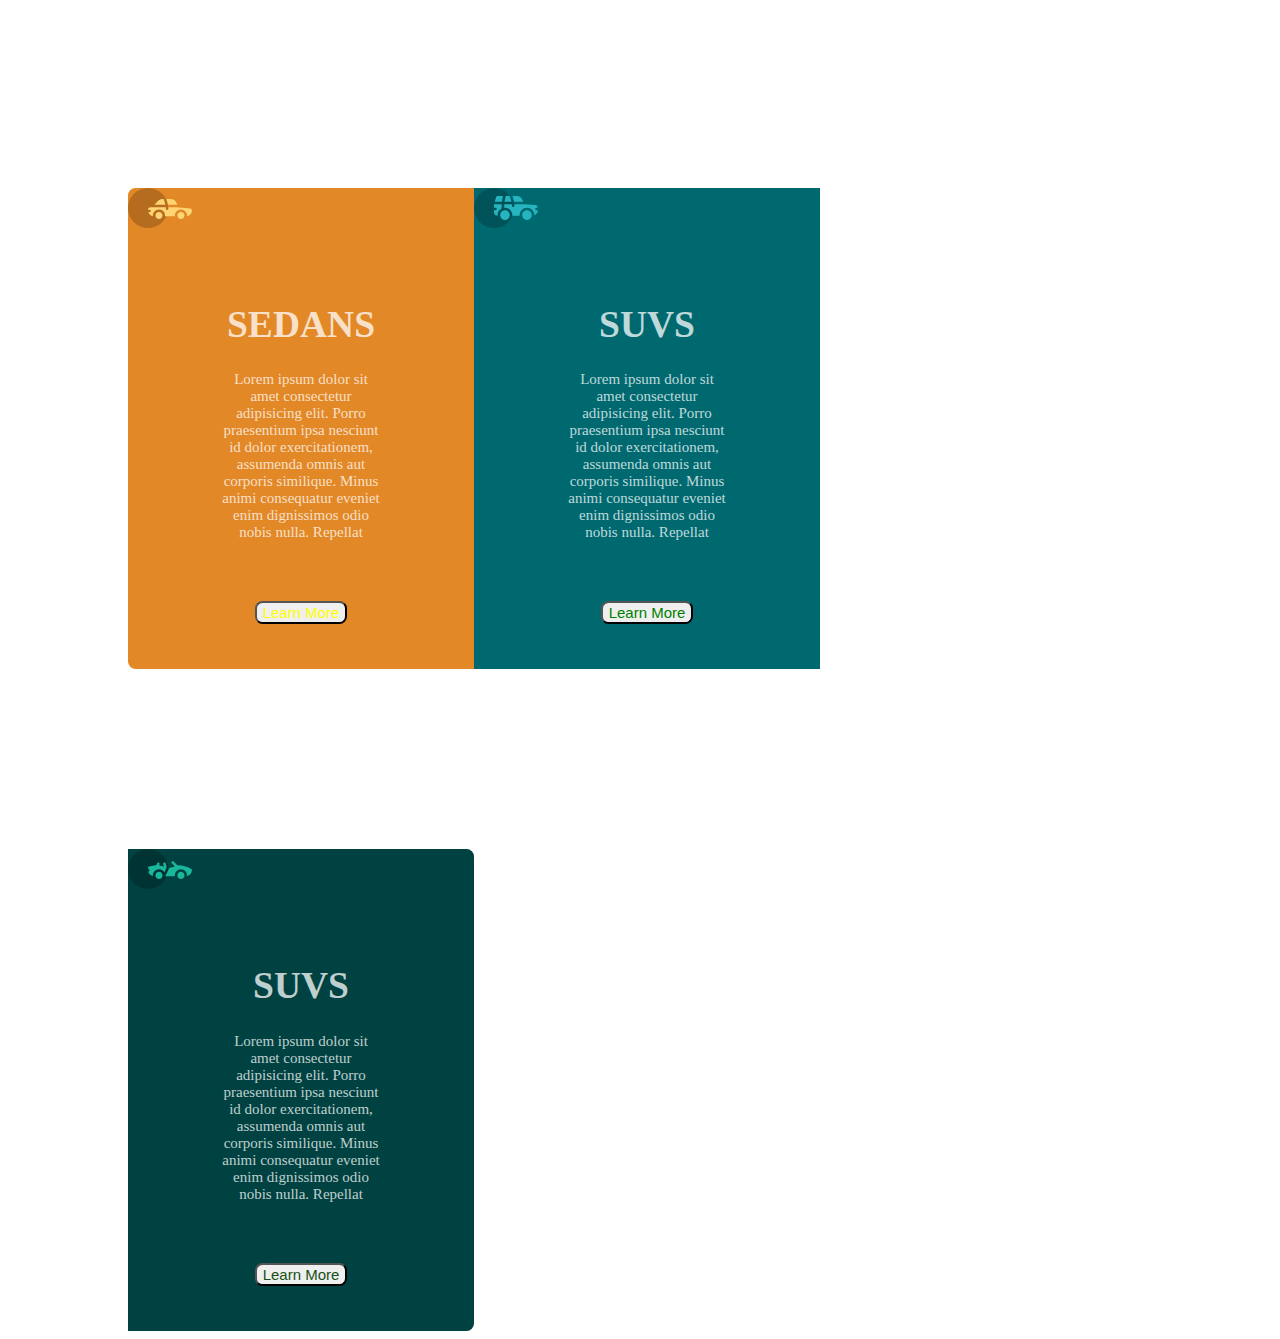
==== p2css/indexPrinc.html @ e77d1a12 "htm y css" ====
<!DOCTYPE html>
<html lang="en">
<head>
    <meta charset="UTF-8">
    <meta http-equiv="X-UA-Compatible" content="IE=edge">
    <meta name="viewport" content="width=device-width, initial-scale=1.0">
    <link rel="stylesheet" href="css/style.css">
    <title>Document</title>

</head>
<body>
    <main>
        <section class="yellow card">
            <div>
                <div class="img-Yellow"></div>
            </div>
            <div class="center">
                <h1>
                    SEDANS
                </h1>
                <p>Lorem ipsum dolor sit amet consectetur adipisicing elit. Porro praesentium ipsa nesciunt id dolor exercitationem, assumenda omnis aut corporis similique. Minus animi consequatur eveniet enim dignissimos odio nobis nulla. Repellat</p>
            </div>
            <div>
                <input type="button" value="Learn More" class="button-Yellow">
            </div>
        </section>

        <section class="green card">
            <div>
                <div class="img-Green"></div>
            </div>
            <div class="center">
                <h1>
                    SUVS
                </h1>
                <p>Lorem ipsum dolor sit amet consectetur adipisicing elit. Porro praesentium ipsa nesciunt id dolor exercitationem, assumenda omnis aut corporis similique. Minus animi consequatur eveniet enim dignissimos odio nobis nulla. Repellat</p>
            </div>
            <div>
                <input type="button" value="Learn More" class="button-green">
            </div>
        </section>

        <section class="darkGreen card">
            <div>
                <div class="img-DarkGreen"></div>
            </div>
            <div class="center">
                <h1>
                    SUVS
                </h1>
                <p>Lorem ipsum dolor sit amet consectetur adipisicing elit. Porro praesentium ipsa nesciunt id dolor exercitationem, assumenda omnis aut corporis similique. Minus animi consequatur eveniet enim dignissimos odio nobis nulla. Repellat</p>
            </div>
            <div>
                <input type="button" value="Learn More" class="button-DarkGreen">
            </div>
        </section>

    </main>
</body>
</html>
---- p2css/css/style.css ----
*{
    font-size: 15px;
    color: hsla(0, 0%, 100%, 0.75);
}

main{
    width: 80vw;
    height: 100vh;
    display: table;
    margin: auto;
}

.card{
    width: 25%;
    display: inline-block;
    height: 50%;
    margin:20vh auto 0 auto;
    text-align: center;
    padding: 3rem;
}

.yellow{
    background-image: url('../images/icon-sedans.svg');
    background-repeat: no-repeat;
    background-color: hsl(31, 77%, 52%);
    border-radius: .5rem 0 0 .5rem;

}

.green{
    background-color: hsl(184, 100%, 22%);
    background-image:url('../images/icon-suvs.svg');
    background-repeat: no-repeat;
}

.darkGreen{
    background-color: hsl(179, 100%, 13%);
    background-image: url('../images/icon-luxury.svg');
    background-repeat: no-repeat;
    border-radius: 0 .5rem .5rem 0;
}

.center{
    padding: 3rem;
}

.button-Yellow{
    color: yellow;
    border-radius: .5rem;
}

.button-green{
    color: green;
    border-radius: .5rem;
}

.button-DarkGreen{
    color: rgb(23, 80, 23);
    border-radius: .5rem;
}

h1{
    font-size: 2.5rem;
}
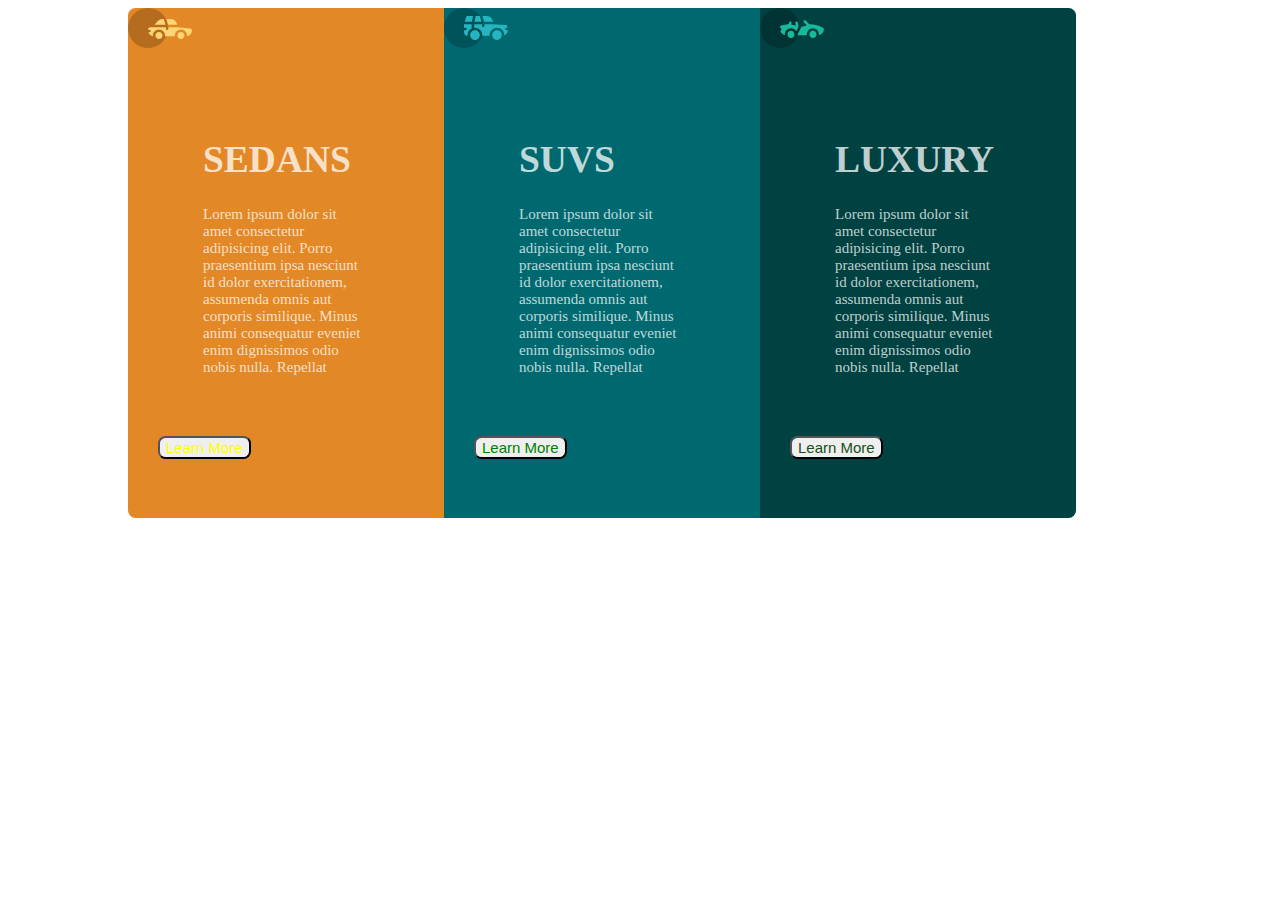
==== commit 35601847: "css" ====
--- a/p2css/indexPrinc.html
+++ b/p2css/indexPrinc.html
@@ -46,7 +46,7 @@
             </div>
             <div class="center">
                 <h1>
-                    SUVS
+                    LUXURY
                 </h1>
                 <p>Lorem ipsum dolor sit amet consectetur adipisicing elit. Porro praesentium ipsa nesciunt id dolor exercitationem, assumenda omnis aut corporis similique. Minus animi consequatur eveniet enim dignissimos odio nobis nulla. Repellat</p>
             </div>
--- a/p2css/css/style.css
+++ b/p2css/css/style.css
@@ -7,17 +7,18 @@
 main{
     width: 80vw;
     height: 100vh;
-    display: table;
+    display:flex;
     margin: auto;
 }
 
 .card{
     width: 25%;
-    display: inline-block;
     height: 50%;
-    margin:20vh auto 0 auto;
-    text-align: center;
-    padding: 3rem;
+    display: flex;
+    padding: 2rem;
+    flex-direction: column;
+    justify-content: center;
+    
 }
 
 .yellow{
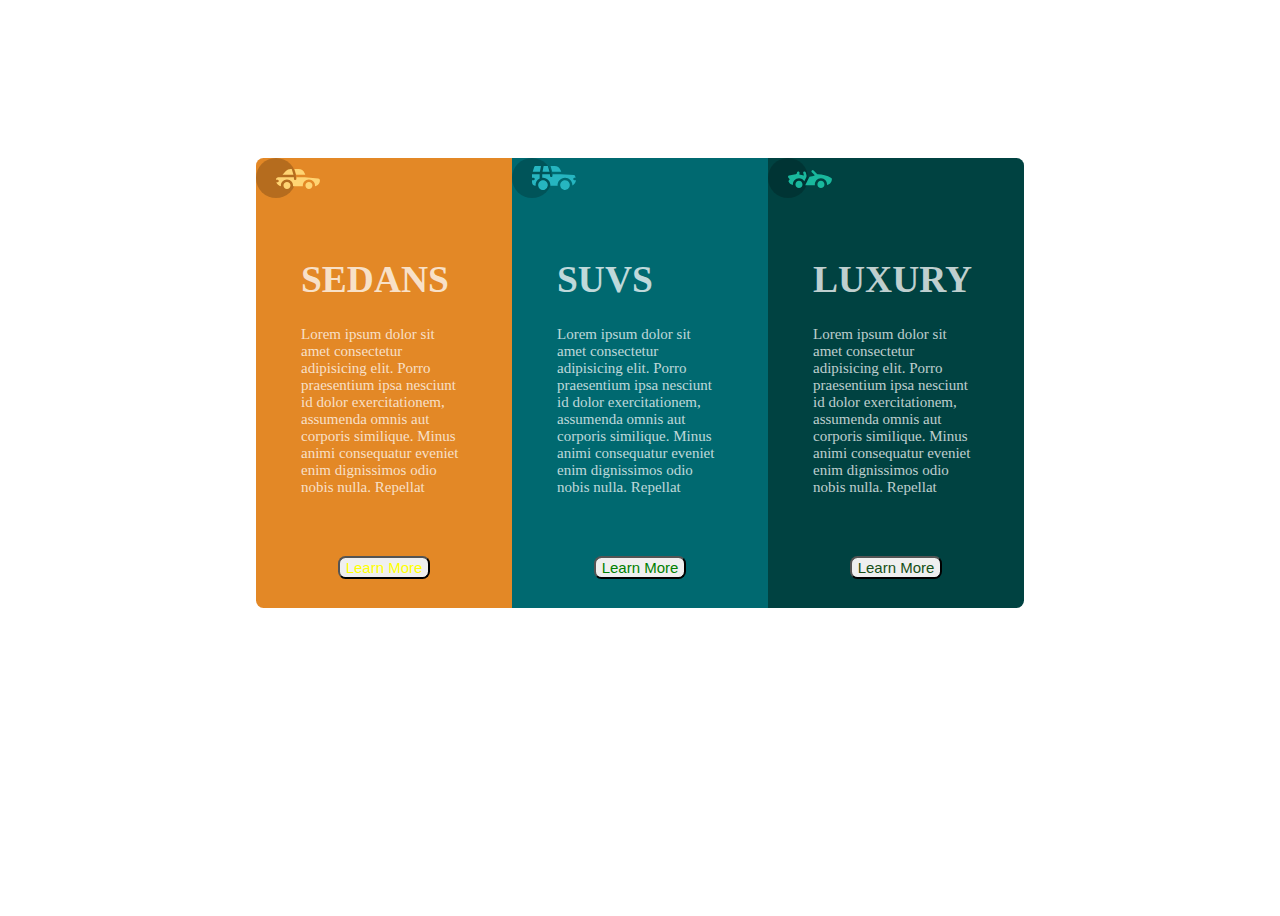
==== commit d5b13ab8: "p css" ====
--- a/p2css/indexPrinc.html
+++ b/p2css/indexPrinc.html
@@ -11,46 +11,46 @@
 <body>
     <main>
         <section class="yellow card">
-            <div>
-                <div class="img-Yellow"></div>
-            </div>
+            
+            <div class="img-Yellow"></div>
+            
             <div class="center">
                 <h1>
                     SEDANS
                 </h1>
                 <p>Lorem ipsum dolor sit amet consectetur adipisicing elit. Porro praesentium ipsa nesciunt id dolor exercitationem, assumenda omnis aut corporis similique. Minus animi consequatur eveniet enim dignissimos odio nobis nulla. Repellat</p>
             </div>
-            <div>
+            <div class="input">
                 <input type="button" value="Learn More" class="button-Yellow">
             </div>
         </section>
 
         <section class="green card">
-            <div>
-                <div class="img-Green"></div>
-            </div>
+          
+            <div class="img-Green"></div>
+          
             <div class="center">
                 <h1>
                     SUVS
                 </h1>
                 <p>Lorem ipsum dolor sit amet consectetur adipisicing elit. Porro praesentium ipsa nesciunt id dolor exercitationem, assumenda omnis aut corporis similique. Minus animi consequatur eveniet enim dignissimos odio nobis nulla. Repellat</p>
             </div>
-            <div>
+            <div class="input">
                 <input type="button" value="Learn More" class="button-green">
             </div>
         </section>
 
         <section class="darkGreen card">
-            <div>
-                <div class="img-DarkGreen"></div>
-            </div>
+           
+            <div class="img-DarkGreen"></div>
+            
             <div class="center">
                 <h1>
                     LUXURY
                 </h1>
                 <p>Lorem ipsum dolor sit amet consectetur adipisicing elit. Porro praesentium ipsa nesciunt id dolor exercitationem, assumenda omnis aut corporis similique. Minus animi consequatur eveniet enim dignissimos odio nobis nulla. Repellat</p>
             </div>
-            <div>
+            <div class="input">
                 <input type="button" value="Learn More" class="button-DarkGreen">
             </div>
         </section>
--- a/p2css/css/style.css
+++ b/p2css/css/style.css
@@ -9,16 +9,16 @@
     height: 100vh;
     display:flex;
     margin: auto;
+    justify-content: center;
 }
 
 .card{
     width: 25%;
     height: 50%;
     display: flex;
-    padding: 2rem;
     flex-direction: column;
     justify-content: center;
-    
+    margin: 10rem 0 10rem 0
 }
 
 .yellow{
@@ -26,7 +26,6 @@
     background-repeat: no-repeat;
     background-color: hsl(31, 77%, 52%);
     border-radius: .5rem 0 0 .5rem;
-
 }
 
 .green{
@@ -63,4 +62,9 @@
 
 h1{
     font-size: 2.5rem;
+}
+
+.input{
+    display: flex;
+    justify-content: center;
 }